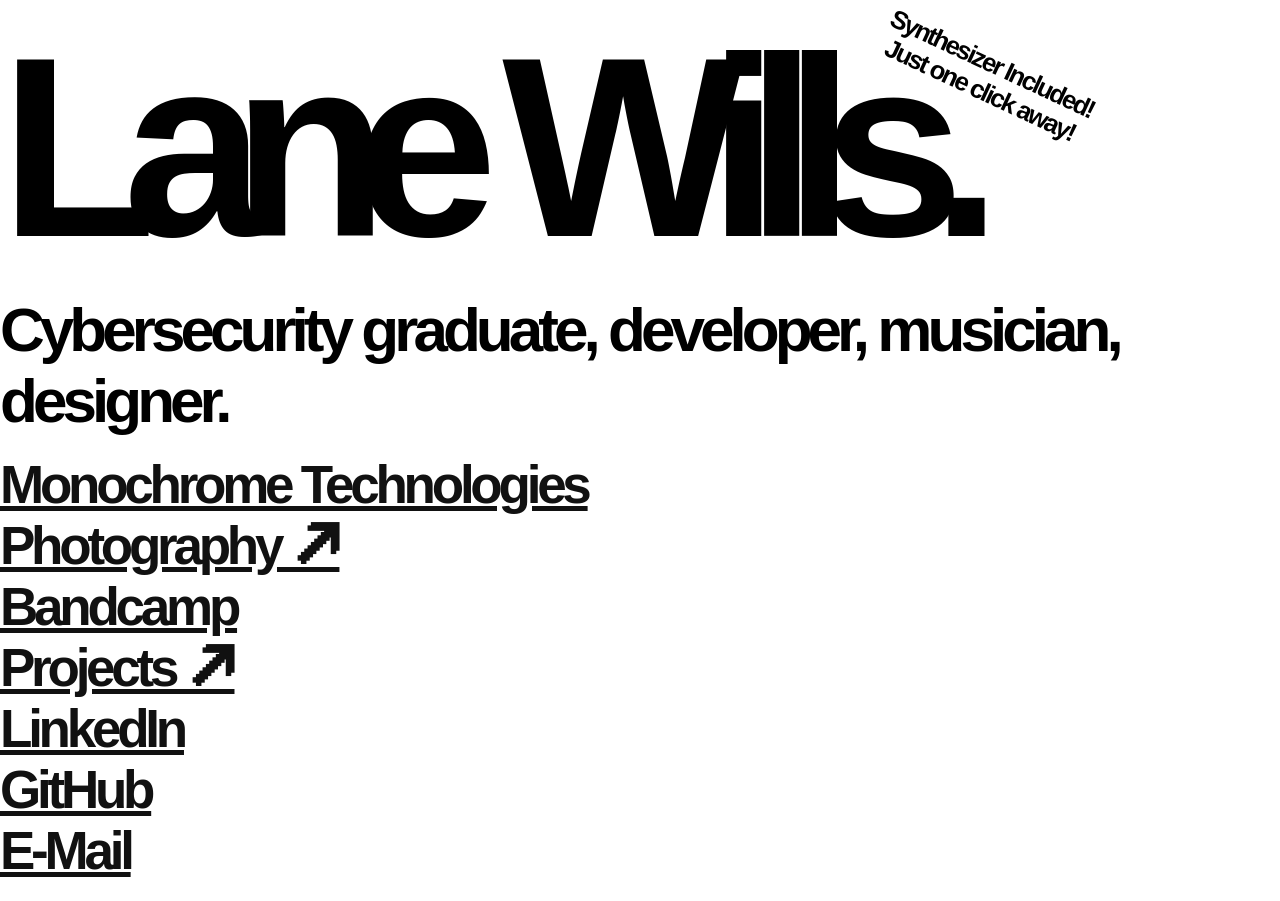
==== index.html @ b9ad7113 "index test" ====
<!DOCTYPE html>
<html>
<head>
  <title>lane wills</title>
  <link rel="stylesheet" href="mainstyles.css">
  <meta charset="UTF-8">
</head>
<body>
  <div class="title">
    Lane Wills.
  </div>
  <div class="subtitle">
    Cybersecurity graduate, developer, musician, designer.
  </div>
  <br>
  <div class="link">
    <a href="https://monochrometech.com">Monochrome Technologies</a>
    <br>
    <a href="photography.html">Photography 🡭</a>
    <br>
    <a href="https://sixco.bandcamp.com/">Bandcamp</a>
    <br>
    <a href="projects.html">Projects 🡭</a>
    <br>
    <a href="https://www.linkedin.com/in/lane-wills-9104a7222/">LinkedIn</a>
    <br>
    <a href="https://github.com/lanewills">GitHub</a>
    <br>
    <a href="mailto:system@6co.info">E-Mail</a>
  </div>
  <div id="myRectangle">Synthesizer Included! <br> Just one click away!</div>
  <div id="coordinates">(0, 0)</div>
  <div id="verticalBar"></div>
  <div id="horizontalBar"></div>
  <script src="synth.js"></script>
</body>
</html>
---- mainstyles.css ----
body, html {
    margin: 0;
    padding: 0;
    border: 0;
    outline: 0;
    overflow: hidden;
    height: 100%;
    width: 100%;
    font-family: Helvetica;
}

.title {
    font-weight: Bold;
    font-size: 20vw;
    letter-spacing: -.13em;
    white-space: nowrap;
}

.subtitle {
    font-weight: Bold;
    font-size: 62px;
    letter-spacing: -.08em;
}

.link {
    font-weight: Bold;
    font-size: 53px;
    letter-spacing: -.08em;
}

.link a {
    color: #111111;
    transition: color 0.3s;
}

.link a:hover {
    color: #666666
}

#myRectangle {
    position: absolute;
    top: 1vw;
    left: 67vw;
    width: 20vw;
    height: 10vw;
    background-color: transparent;
    color: black;
    display: flex;
    align-items: center;
    justify-content: center;
    text-align: center;
    font-size: 2vw;
    font-weight: Bold;
    letter-spacing: -.08em;
    transform: rotate(25deg);
}


#verticalBar {
    position: fixed;
    top: 0;
    width: 7px;
    height: 100%;
    background-color: #FFFFFF;
    pointer-events: none;
    z-index: -1;
}

#horizontalBar {
    position: fixed;
    left: 0;
    height: 7px;
    width: 100%;
    background-color: #FFFFFF;
    pointer-events: none;
    z-index: -1;
}

#coordinates {
    position: absolute;
    font-weight: Bold;
    font-size: 1.3vw;
    letter-spacing: -.08em;
    white-space: nowrap;
    color: #FFFFFF;
}
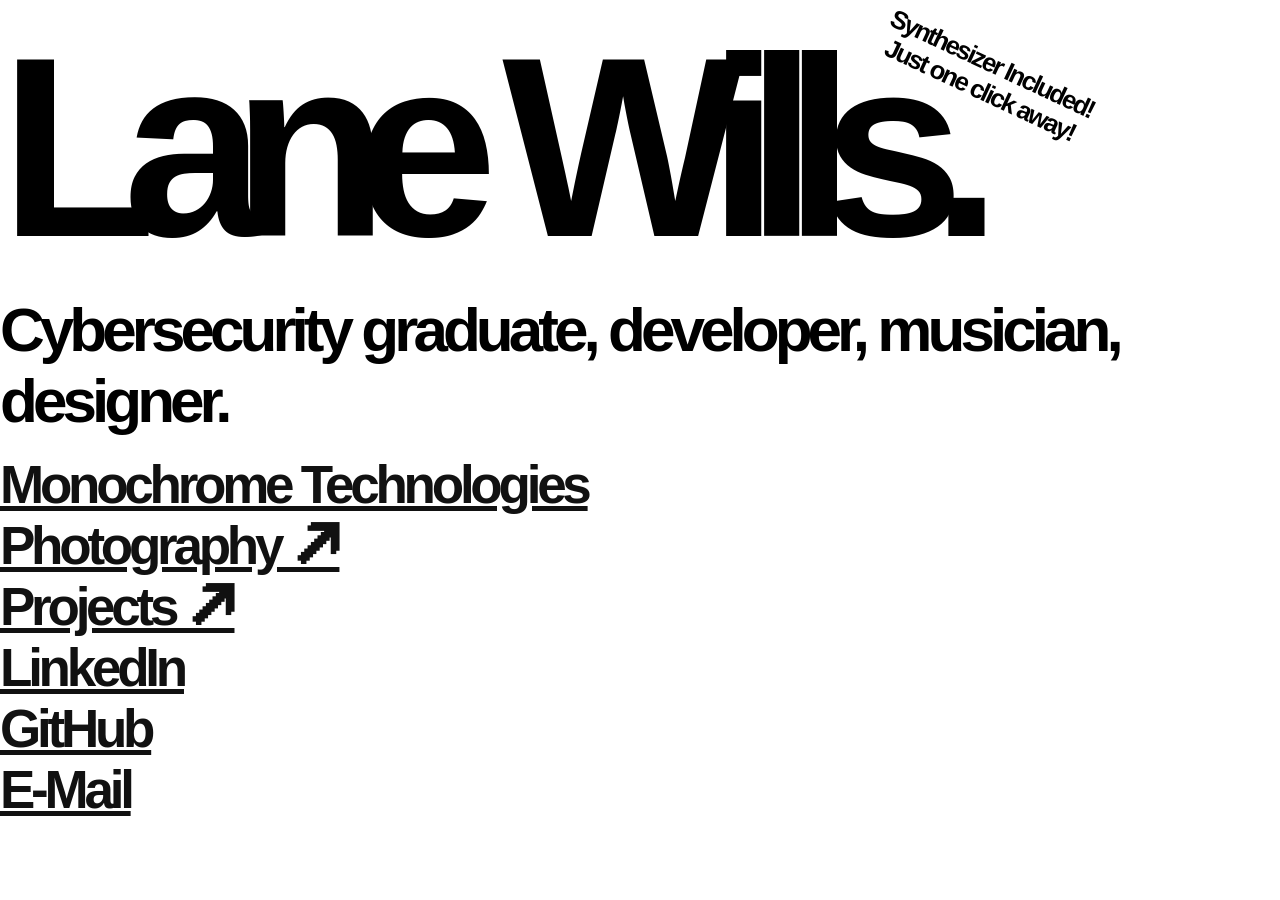
==== commit 6e4da372: "Update index.html" ====
--- a/index.html
+++ b/index.html
@@ -18,8 +18,6 @@
     <br>
     <a href="photography.html">Photography 🡭</a>
     <br>
-    <a href="https://sixco.bandcamp.com/">Bandcamp</a>
-    <br>
     <a href="projects.html">Projects 🡭</a>
     <br>
     <a href="https://www.linkedin.com/in/lane-wills-9104a7222/">LinkedIn</a>
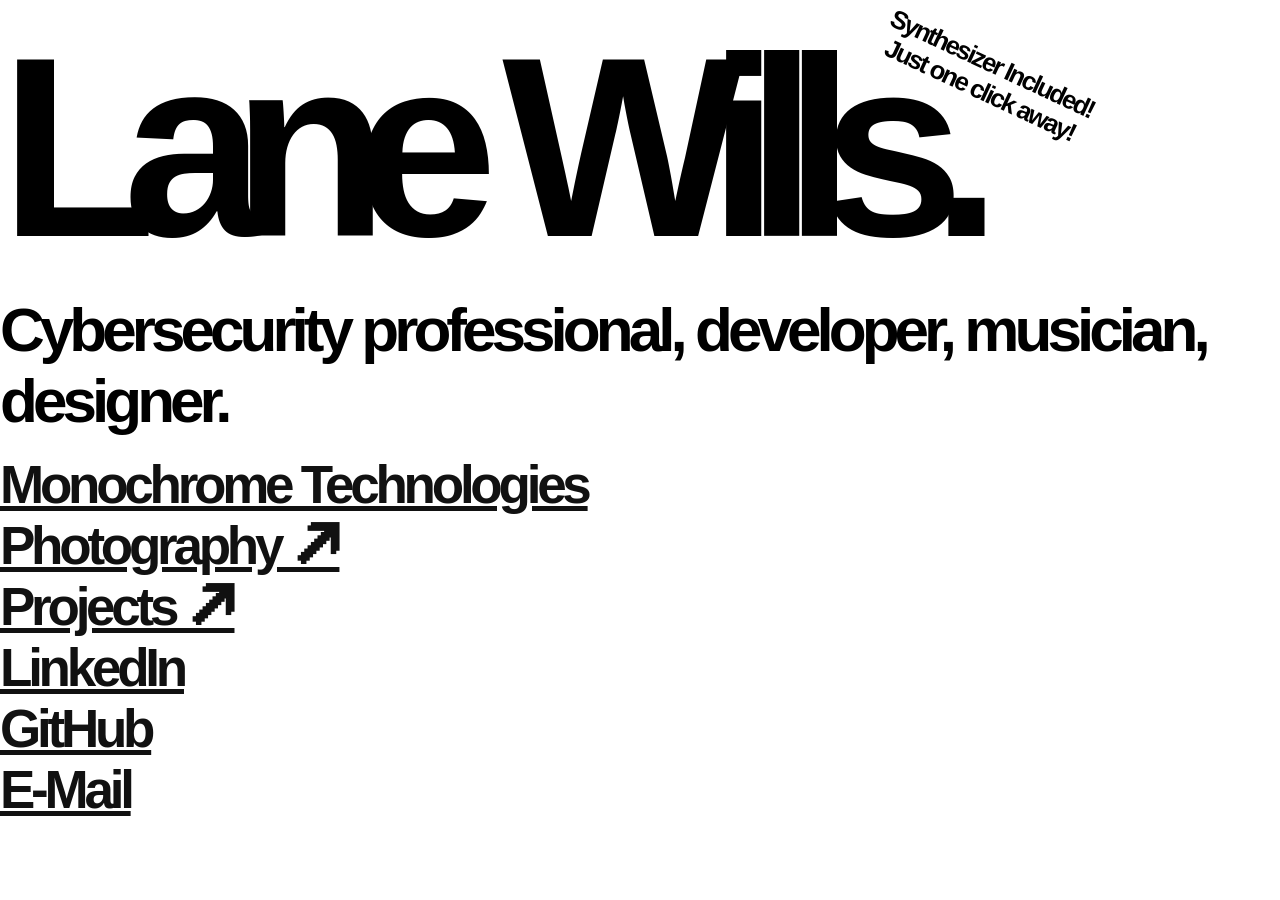
==== commit 46b2f058: "Update index.html" ====
--- a/index.html
+++ b/index.html
@@ -10,7 +10,7 @@
     Lane Wills.
   </div>
   <div class="subtitle">
-    Cybersecurity graduate, developer, musician, designer.
+    Cybersecurity professional, developer, musician, designer.
   </div>
   <br>
   <div class="link">
@@ -24,7 +24,7 @@
     <br>
     <a href="https://github.com/lanewills">GitHub</a>
     <br>
-    <a href="mailto:system@6co.info">E-Mail</a>
+    <a href="mailto:mail@lanewills.com">E-Mail</a>
   </div>
   <div id="myRectangle">Synthesizer Included! <br> Just one click away!</div>
   <div id="coordinates">(0, 0)</div>
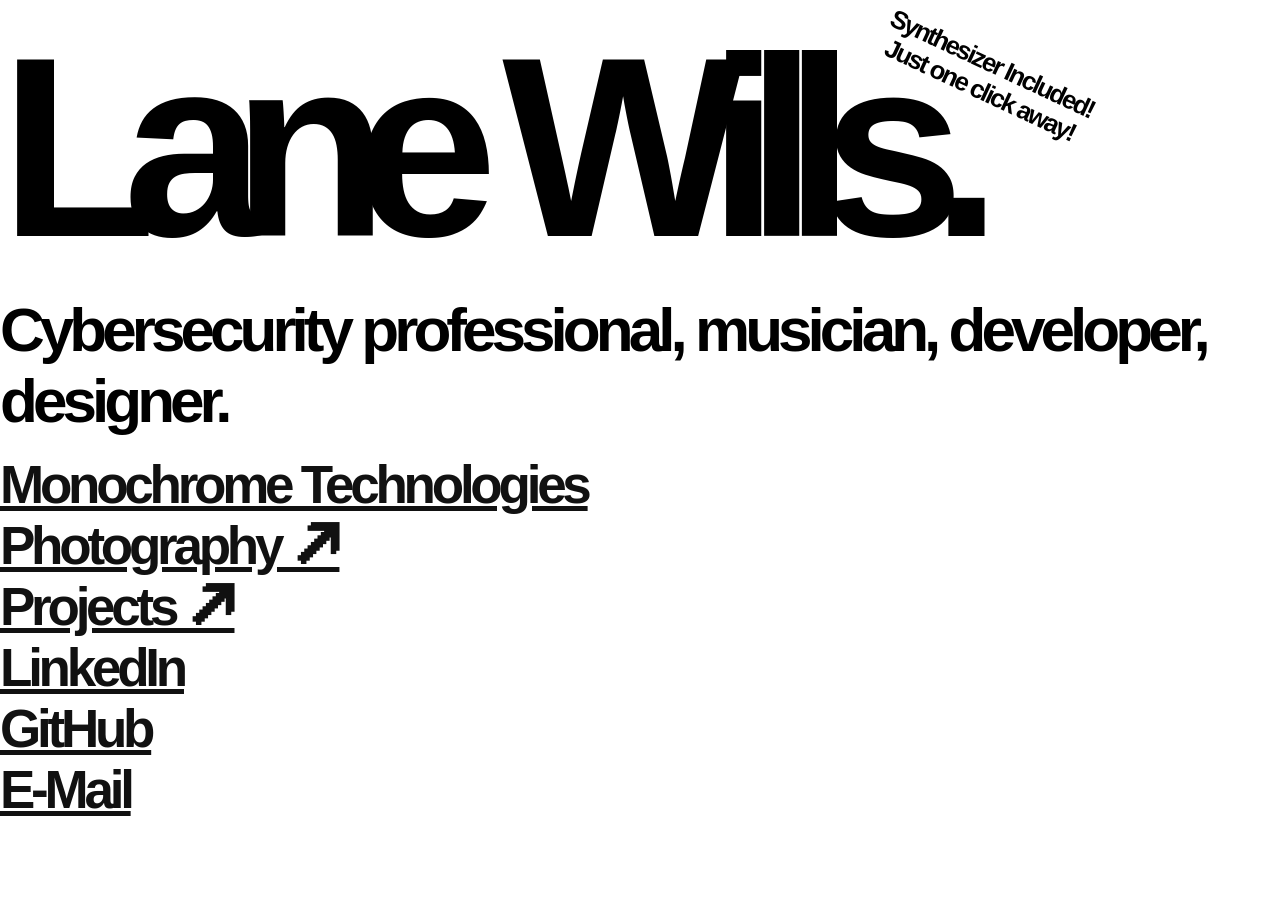
==== commit 402fac38: "Update index.html" ====
--- a/index.html
+++ b/index.html
@@ -10,7 +10,7 @@
     Lane Wills.
   </div>
   <div class="subtitle">
-    Cybersecurity professional, developer, musician, designer.
+    Cybersecurity professional, musician, developer, designer.
   </div>
   <br>
   <div class="link">
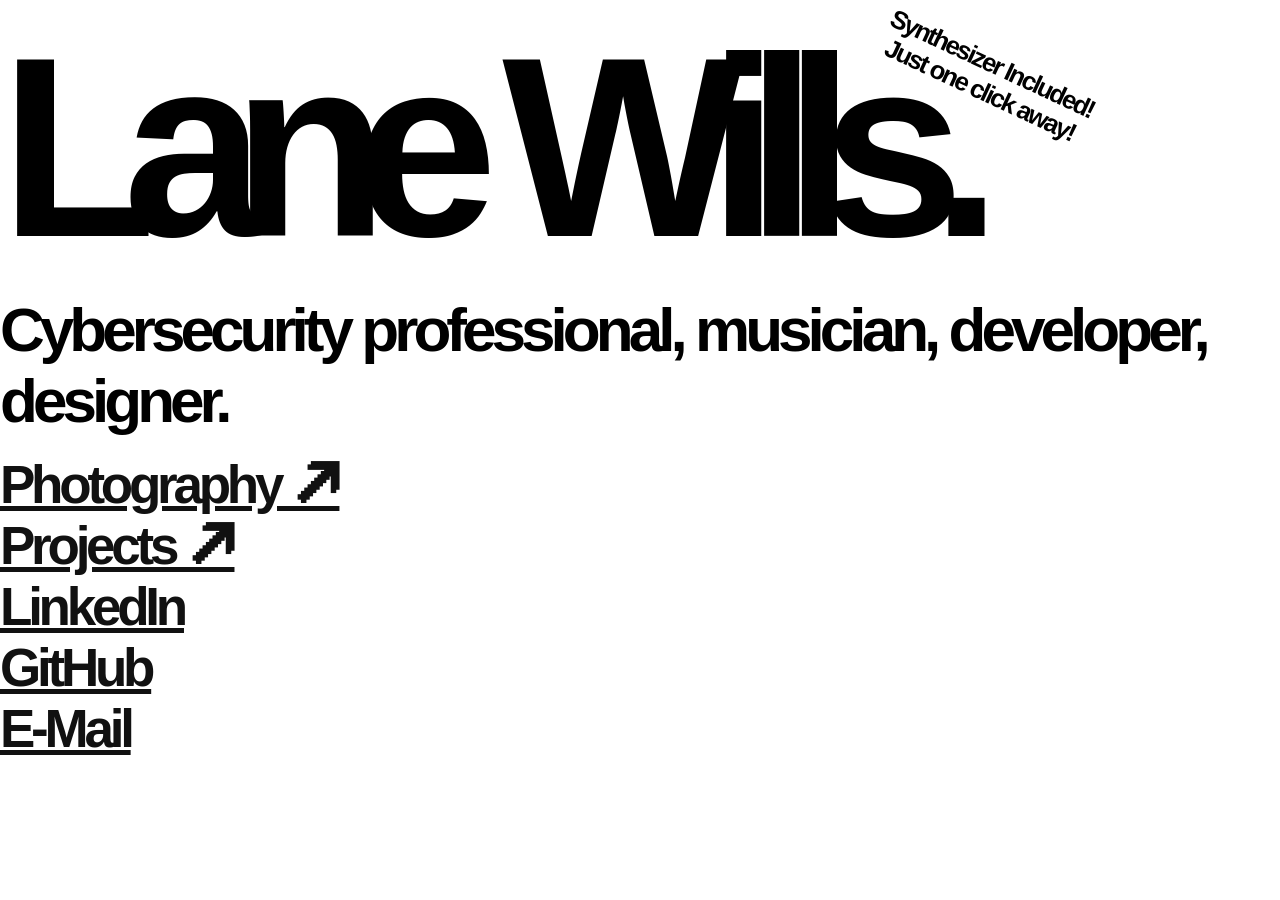
==== commit 968da13b: "Remove Monochrome Technologies link" ====
--- a/index.html
+++ b/index.html
@@ -14,8 +14,6 @@
   </div>
   <br>
   <div class="link">
-    <a href="https://monochrometech.com">Monochrome Technologies</a>
-    <br>
     <a href="photography.html">Photography 🡭</a>
     <br>
     <a href="projects.html">Projects 🡭</a>
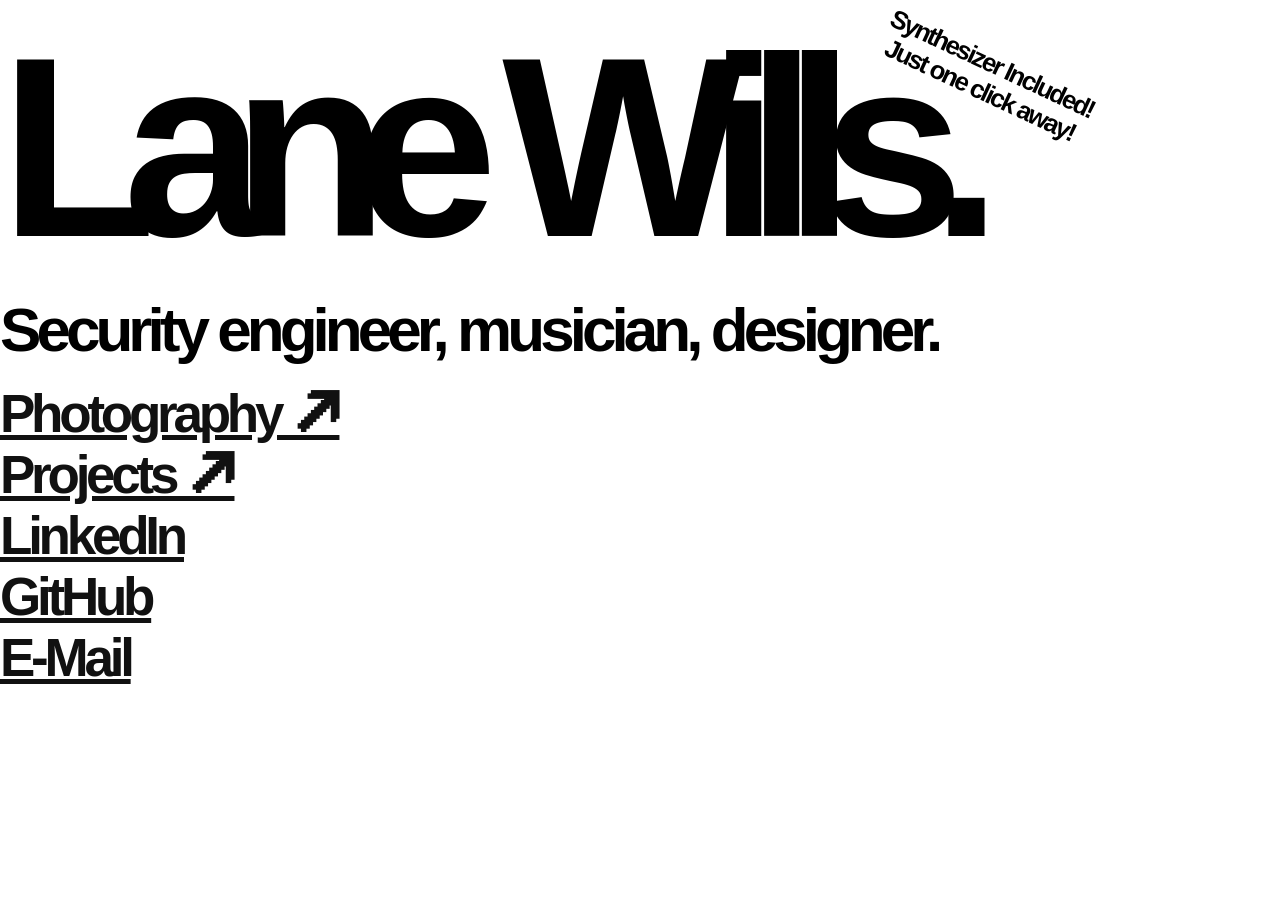
==== commit 1c2222c0: "Update subtitle to reflect new profession" ====
--- a/index.html
+++ b/index.html
@@ -10,7 +10,7 @@
     Lane Wills.
   </div>
   <div class="subtitle">
-    Cybersecurity professional, musician, developer, designer.
+    Security engineer, musician, designer.
   </div>
   <br>
   <div class="link">
